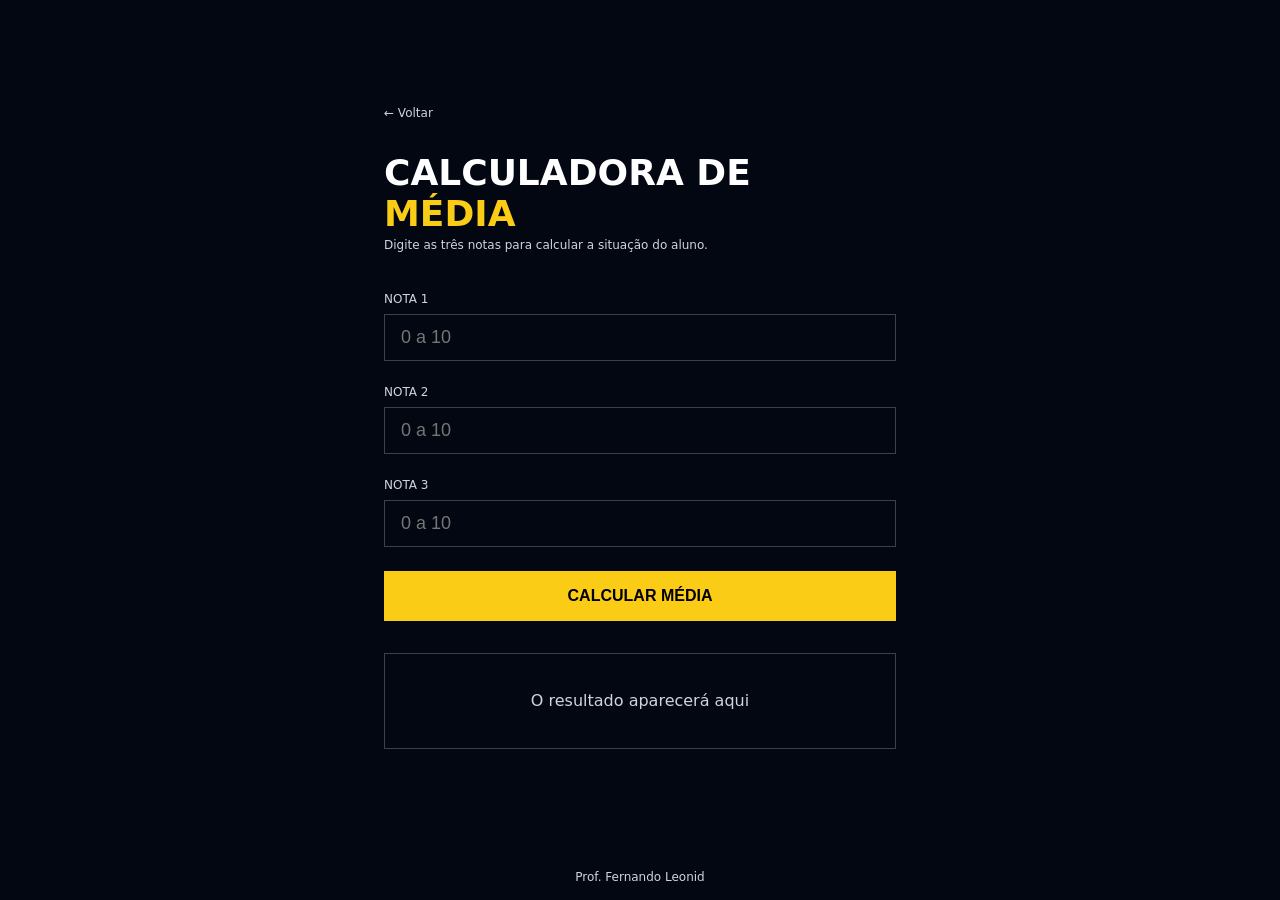
==== 03-calculadora-media/index.html @ 16b5db29 "Exercicio3 feito" ====
<!DOCTYPE html>
<html lang="pt-BR">

<head>
  <meta charset="UTF-8" />
  <meta name="viewport" content="width=device-width, initial-scale=1.0" />
  <title>Calculadora de Média</title>
  <script src="app.js" defer></script>
  <link rel="stylesheet" href="style.css" />
</head>

<body>

  <main>
    <div class="conteudo">

      <a href="../index.html" class="voltar">← Voltar</a>

      <h1>
        Calculadora de
        <span>Média</span>
      </h1>
      <p class="descricao">Digite as três notas para calcular a situação do aluno.</p>

      <label>Nota 1</label>
      <input id="nota1" type="number" placeholder="0 a 10" />

      <label>Nota 2</label>
      <input id="nota2" type="number" placeholder="0 a 10" />

      <label>Nota 3</label>
      <input id="nota3" type="number" placeholder="0 a 10" />

      <button onclick="calcularMedia()">Calcular Média</button>

      <div id="resultado" class="resultado">
        O resultado aparecerá aqui
      </div>

    </div>
  </main>

  <footer>
    <p>Prof. Fernando Leonid</p>
  </footer>

</body>

</html>
---- 03-calculadora-media/style.css ----
* {
  margin: 0;
  padding: 0;
  box-sizing: border-box;
}

body {
  background-color: #030712;
  min-height: 100vh;
  display: flex;
  flex-direction: column;
  font-family: system-ui, sans-serif;
}

main {
  flex: 1;
  display: flex;
  align-items: center;
  justify-content: center;
  padding: 2rem;
}

.conteudo {
  width: 100%;
  max-width: 32rem;
}

.voltar {
  display: block;
  margin-bottom: 2rem;
  color: #d1d5db;
  font-size: 0.75rem;
  text-decoration: none;
  transition: color 0.2s;
}

.voltar:hover {
  color: #facc15;
}

h1 {
  display: flex;
  flex-direction: column;
  font-size: 2.25rem;
  font-weight: 900;
  color: #fff;
  text-transform: uppercase;
  margin-bottom: 0.25rem;
}

h1 span {
  color: #facc15;
}

.descricao {
  color: #d1d5db;
  font-size: 0.75rem;
  margin-bottom: 2.5rem;
}

label {
  display: block;
  margin-bottom: 0.5rem;
  color: #d1d5db;
  font-size: 0.75rem;
  text-transform: uppercase;
}

input {
  width: 100%;
  padding: 0.75rem 1rem;
  margin-bottom: 1.5rem;
  color: #fff;
  font-size: 1.125rem;
  background: transparent;
  border: 1px solid #374151;
  outline: none;
  transition: border-color 0.2s;
}

input:focus {
  border-color: #facc15;
}

button {
  width: 100%;
  padding: 1rem;
  margin-bottom: 2rem;
  color: #000;
  font-weight: 900;
  font-size: 1rem;
  background-color: #facc15;
  border: none;
  text-transform: uppercase;
  cursor: pointer;
  transition: background-color 0.2s;
}

button:hover {
  background-color: #fde047;
}

.resultado {
  display: flex;
  min-height: 6rem;
  padding: 1.5rem;
  text-align: center;
  color: #d1d5db;
  border: 1px solid #374151;
  align-items: center;
  justify-content: center;
}

footer {
  display: flex;
  align-items: flex-end;
  justify-content: center;
}

footer p {
  color: #d1d5db;
  font-size: 0.75rem;
  text-align: center;
  padding: 1rem;
}

.aprovado {
  color: #14532d;
}

.recuperacao {
  color: #713f12;
}

.reprovado {
  color: #7f1d1d;
}
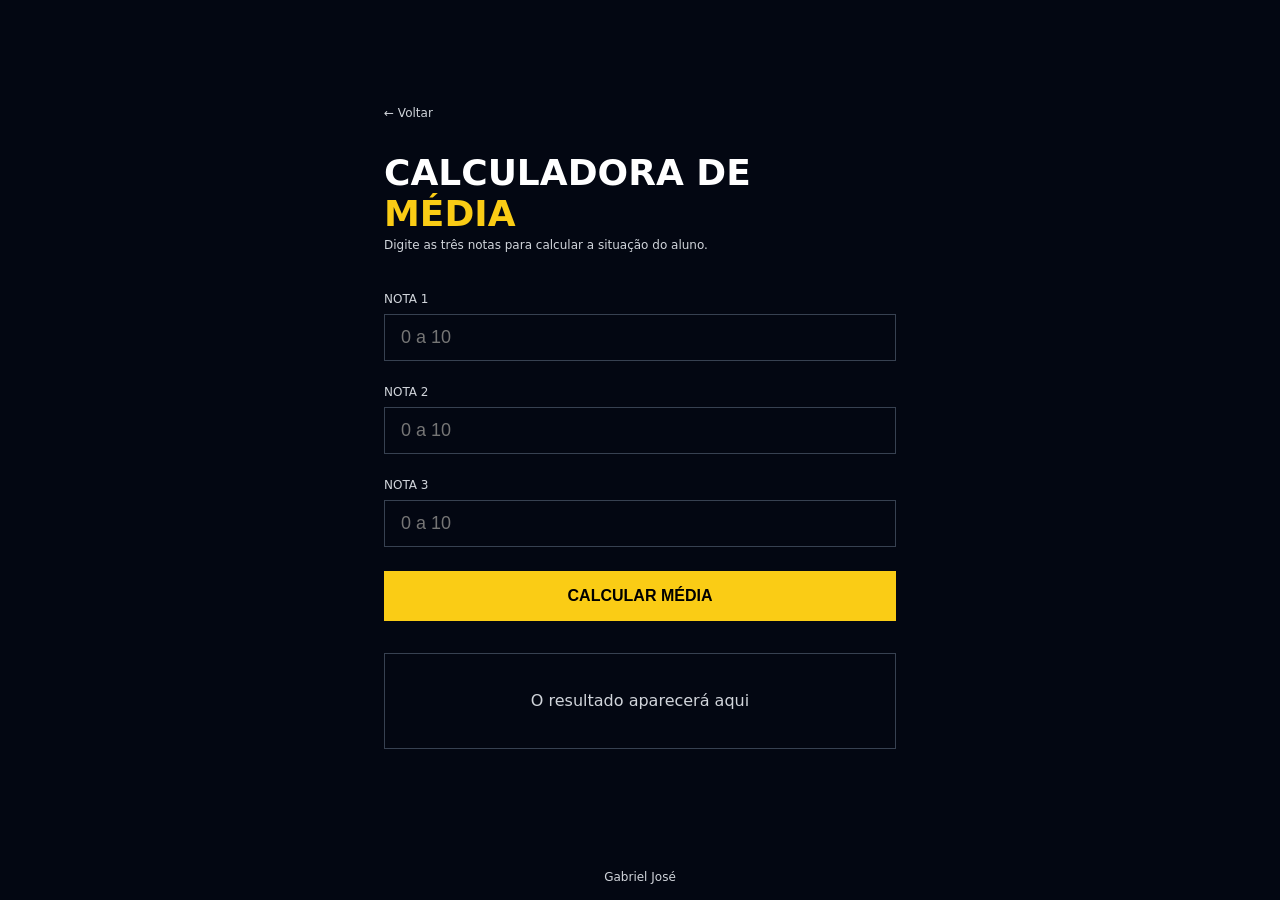
==== commit 68979588: "footer atualizado" ====
--- a/03-calculadora-media/index.html
+++ b/03-calculadora-media/index.html
@@ -23,13 +23,13 @@
       <p class="descricao">Digite as três notas para calcular a situação do aluno.</p>
 
       <label>Nota 1</label>
-      <input id="nota1" type="number" placeholder="0 a 10" />
+      <input id="nota1" type="number" placeholder="0 a 10" min="0" max="10"/>
 
       <label>Nota 2</label>
-      <input id="nota2" type="number" placeholder="0 a 10" />
+      <input id="nota2" type="number" placeholder="0 a 10" min="0" max="10"/>
 
       <label>Nota 3</label>
-      <input id="nota3" type="number" placeholder="0 a 10" />
+      <input id="nota3" type="number" placeholder="0 a 10" min="0" max="10"/>
 
       <button onclick="calcularMedia()">Calcular Média</button>
 
@@ -41,7 +41,7 @@
   </main>
 
   <footer>
-    <p>Prof. Fernando Leonid</p>
+    <p>Gabriel José</p>
   </footer>
 
 </body>
